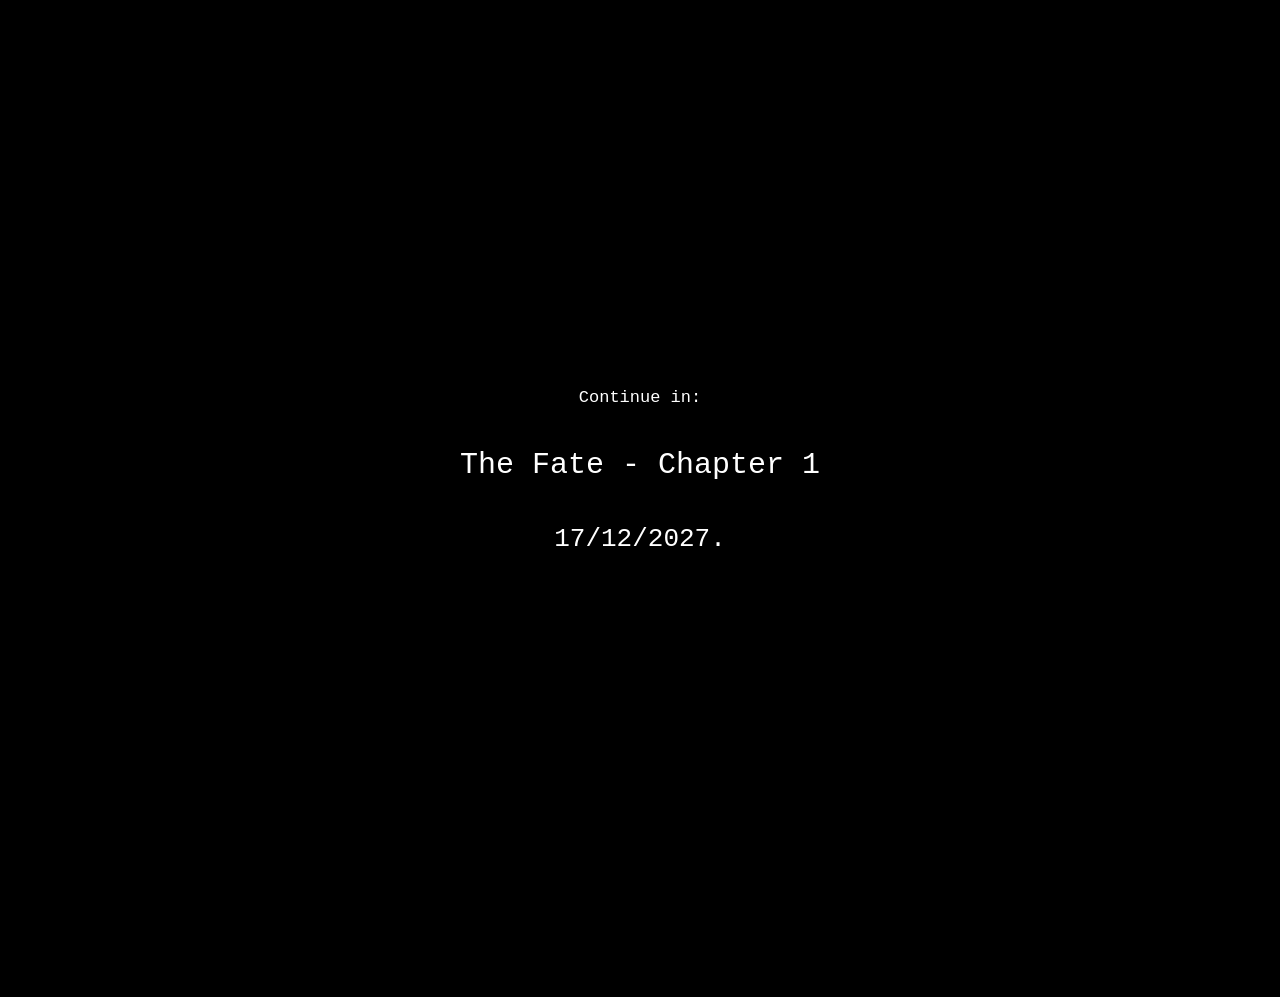
==== secret.html @ 0835ca2a "Add files via upload" ====
<!DOCTYPE html>
<html lang="en">

<head>

<meta charset="UTF-8">

<title>The Fate</title>

<link rel="stylesheet" href="style.css">

</head>


<body>


<div class="secret-page">


    <!-- Texto escondido -->

    <p class="hidden-text">

        COM A LUZ DOS CÉUS, ELES SEGUEM EM SEU DESTINO.

    </p>



    <!-- Final da página -->

    <div class="continue">


        <p>

            Continue in:

        </p>


        <p class="chapter">

            The Fate - Chapter 1

        </p>


        <p class="date">

            17/12/2027.

        </p>


    </div>


</div>


</body>

</html>
---- style.css ----
body{

background:#000;

color:white;

font-family:"Courier New", monospace;

padding:40px;

margin:0;

}

.container{

width:900px;

margin:auto;

}

h1{

font-size:48px;

text-align:center;

}

h2{

margin-top:50px;

}

h3{

color:#cccccc;

}

p{

line-height:1.6;

font-size:17px;

}

audio{

width:500px;

margin-top:10px;

margin-bottom:20px;

}

img{

width:600px;

display:block;

margin:auto;

margin-top:20px;

margin-bottom:20px;

border:2px solid white;

}

hr{

margin-top:40px;

margin-bottom:40px;

border:1px solid #555;

}

a{

color:white;

text-decoration:none;

font-size:25px;

}



/* SECRET PAGE */

.secret-page {
    background: #000;
    min-height: 100vh;
}


.hidden-text {
    color: #000;
    font-family: "Courier New", monospace;
    text-align: center;
}


.continue {
    color: white;
    font-family: "Courier New", monospace;
    text-align: center;
    margin-top: 300px;
}


.chapter {
    font-size: 30px;
}


.date {
    opacity: 0;
    font-size: 26px;
    animation: fadeDate 2s forwards;
    animation-delay: 5s;
}


@keyframes fadeDate {

    from {
        opacity: 0;
    }

    to {
        opacity: 1;
    }

}

    margin-top: 40px;

    animation: fadeDate 2s forwards;

    animation-delay: 5s;

}



/* Fade da data */


@keyframes fadeDate {


    from {

        opacity: 0;

    }


    to {

        opacity: 1;

    }


}
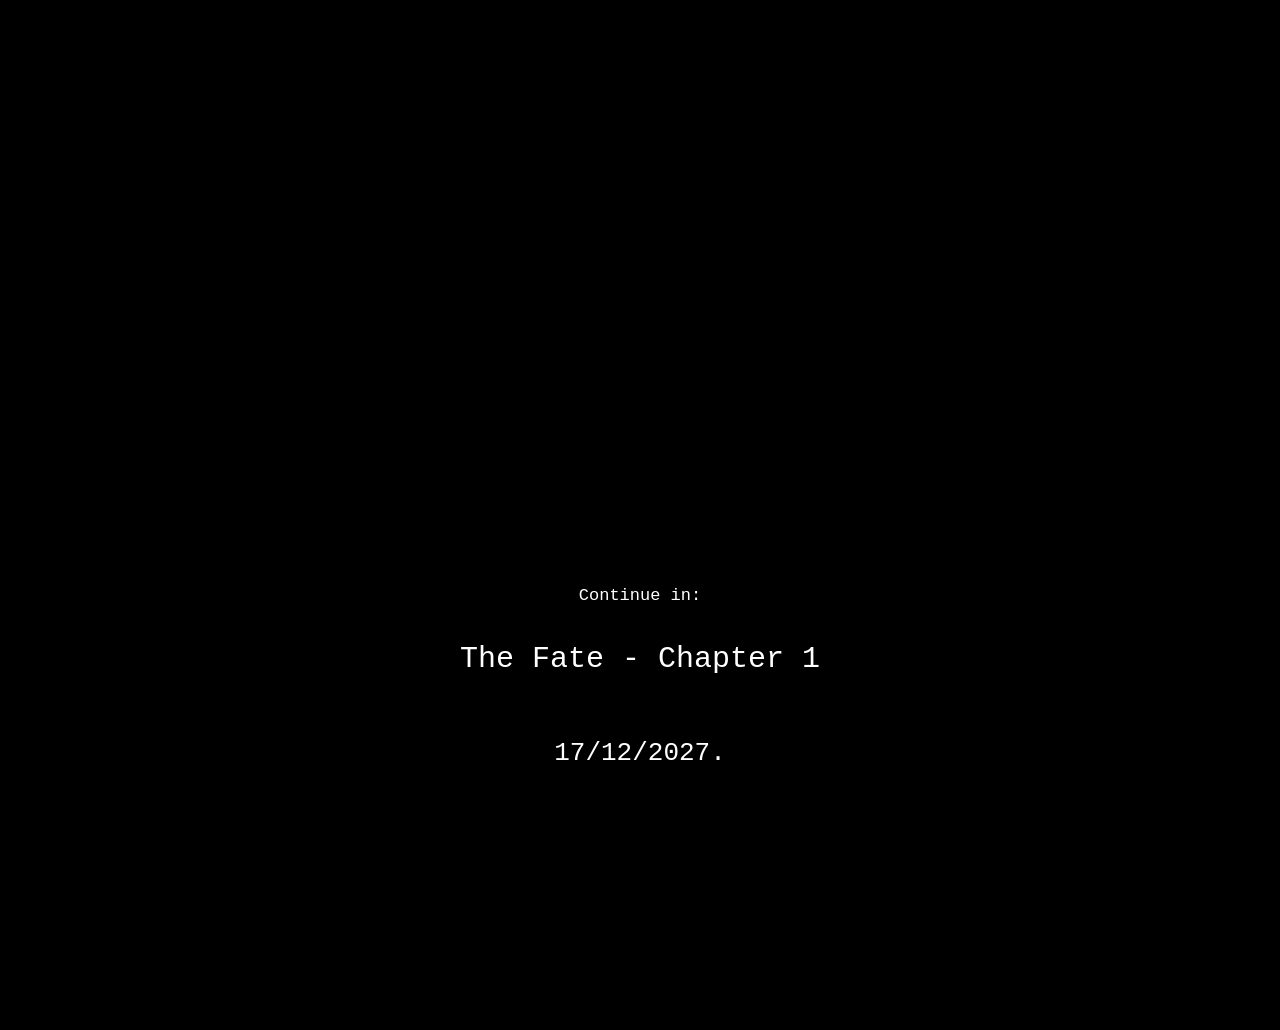
==== commit 31a13c7d: "Add files via upload" ====
--- a/secret.html
+++ b/secret.html
@@ -5,7 +5,7 @@
 
 <meta charset="UTF-8">
 
-<title>The Fate</title>
+<title>...</title>
 
 <link rel="stylesheet" href="style.css">
 
@@ -18,39 +18,63 @@
 <div class="secret-page">
 
 
-    <!-- Texto escondido -->
-
-    <p class="hidden-text">
-
-        COM A LUZ DOS CÉUS, ELES SEGUEM EM SEU DESTINO.
-
-    </p>
+    <div class="hidden-text">
 
 
+        <p>
+            Congratulations.
+        </p>
 
-    <!-- Final da página -->
+
+        <p>
+            The first part of the path has been charted.
+        </p>
+
+
+        <p>
+            But...
+        </p>
+
+
+        <p>
+            The path still awaits.
+        </p>
+
+
+        <p>
+            How much longer?
+        </p>
+
+
+        <p>
+            Your Fate awaits.
+        </p>
+
+
+        <p>
+            The Fate awaits.
+        </p>
+
+
+    </div>
+
+
 
     <div class="continue">
 
 
         <p>
-
             Continue in:
-
         </p>
 
 
         <p class="chapter">
-
             The Fate - Chapter 1
-
         </p>
 
 
         <p class="date">
-
             17/12/2027.
-
         </p>
 
 
--- a/style.css
+++ b/style.css
@@ -1,177 +1,240 @@
-body{
-
-background:#000;
-
-color:white;
-
-font-family:"Courier New", monospace;
-
-padding:40px;
-
-margin:0;
-
-}
-
-.container{
-
-width:900px;
-
-margin:auto;
-
-}
-
-h1{
-
-font-size:48px;
-
-text-align:center;
-
-}
-
-h2{
-
-margin-top:50px;
-
-}
-
-h3{
-
-color:#cccccc;
-
-}
-
-p{
-
-line-height:1.6;
-
-font-size:17px;
-
-}
-
-audio{
-
-width:500px;
-
-margin-top:10px;
-
-margin-bottom:20px;
-
-}
-
-img{
-
-width:600px;
-
-display:block;
-
-margin:auto;
-
-margin-top:20px;
-
-margin-bottom:20px;
-
-border:2px solid white;
-
-}
-
-hr{
-
-margin-top:40px;
-
-margin-bottom:40px;
-
-border:1px solid #555;
-
-}
-
-a{
-
-color:white;
-
-text-decoration:none;
-
-font-size:25px;
-
-}
-
-
-
-/* SECRET PAGE */
+/* =========================
+   THE FATE - DEVELOPER ARCHIVE
+   ========================= */
+
+
+body {
+
+    background: #000000;
+
+    color: white;
+
+    font-family: "Courier New", monospace;
+
+    padding: 40px;
+
+    margin: 0;
+
+}
+
+
+
+/* =========================
+   INDEX.HTML
+   ========================= */
+
+
+.container {
+
+    width: 900px;
+
+    margin: auto;
+
+}
+
+
+h1 {
+
+    font-size: 48px;
+
+    text-align: center;
+
+}
+
+
+h2 {
+
+    margin-top: 50px;
+
+}
+
+
+h3 {
+
+    color: #cccccc;
+
+}
+
+
+p {
+
+    line-height: 1.6;
+
+    font-size: 17px;
+
+}
+
+
+
+audio {
+
+    width: 500px;
+
+    margin-top: 10px;
+
+    margin-bottom: 20px;
+
+}
+
+
+
+img {
+
+    width: 600px;
+
+    display: block;
+
+    margin: 20px auto;
+
+    border: 2px solid white;
+
+}
+
+
+
+hr {
+
+    margin-top: 40px;
+
+    margin-bottom: 40px;
+
+    border: 1px solid #555;
+
+}
+
+
+
+a {
+
+    color: white;
+
+    text-decoration: none;
+
+}
+
+
+
+/* =========================
+   SECRET.HTML
+   ========================= */
+
+
 
 .secret-page {
-    background: #000;
+
+    background: black;
+
     min-height: 100vh;
-}
-
+
+}
+
+
+
+/* Texto escondido */
 
 .hidden-text {
-    color: #000;
-    font-family: "Courier New", monospace;
-    text-align: center;
-}
-
+
+    color: black;
+
+    font-family: "Courier New", monospace;
+
+    text-align: center;
+
+    font-size: 20px;
+
+    margin-top: 50px;
+
+}
+
+
+
+/* Mensagem principal */
+
+.message {
+
+    color: white;
+
+    text-align: center;
+
+    font-family: "Courier New", monospace;
+
+    margin-top: 250px;
+
+}
+
+
+
+.message p {
+
+    font-size: 22px;
+
+}
+
+
+
+/* Continua em */
 
 .continue {
-    color: white;
-    font-family: "Courier New", monospace;
-    text-align: center;
-    margin-top: 300px;
-}
+
+    color: white;
+
+    text-align: center;
+
+    font-family: "Courier New", monospace;
+
+    margin-top: 200px;
+
+}
+
 
 
 .chapter {
+
     font-size: 30px;
-}
+
+    margin-top: 25px;
+
+}
+
+
+
+/* Data escondida até o fade */
 
 
 .date {
+
+    font-size: 26px;
+
+    margin-top: 50px;
+
     opacity: 0;
-    font-size: 26px;
-    animation: fadeDate 2s forwards;
+
+    animation: fadeDate 3s forwards;
+
     animation-delay: 5s;
-}
+
+}
+
+
+
+/* Animação */
 
 
 @keyframes fadeDate {
 
+
     from {
+
         opacity: 0;
+
     }
 
+
     to {
+
         opacity: 1;
+
     }
 
-}
-
-    margin-top: 40px;
-
-    animation: fadeDate 2s forwards;
-
-    animation-delay: 5s;
-
-}
-
-
-
-/* Fade da data */
-
-
-@keyframes fadeDate {
-
-
-    from {
-
-        opacity: 0;
-
-    }
-
-
-    to {
-
-        opacity: 1;
-
-    }
-
 
 }
